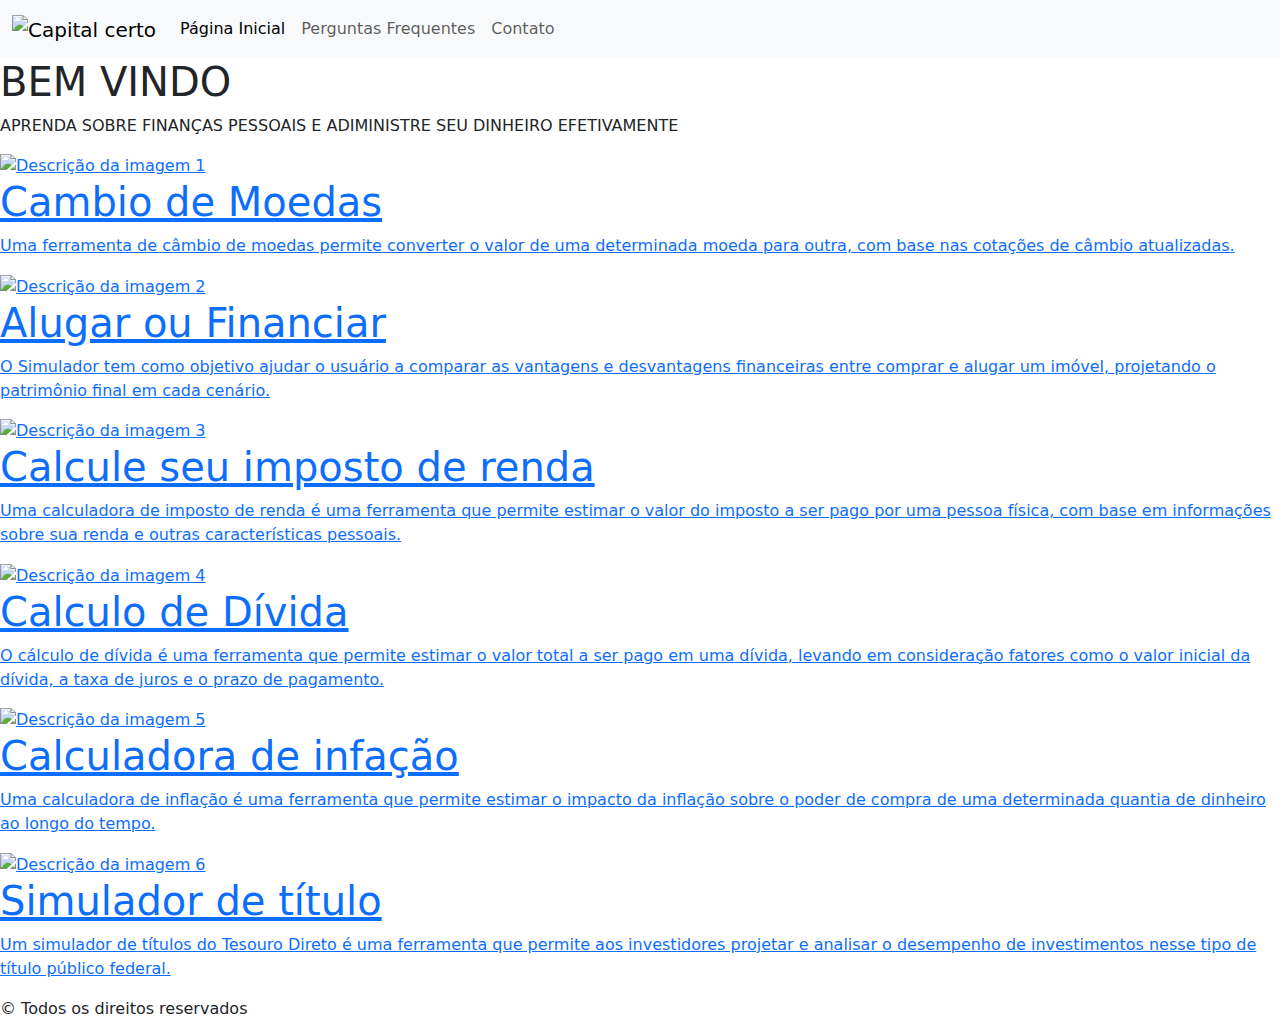
==== index.html @ fecb87bf "Update index.html" ====
<!DOCTYPE html>
<html lang="pt-BR">
<head>
    <meta charset="UTF-8">
    <meta name="viewport" content="width=device-width, initial-scale=1.0">
    <title>Capital Certo</title>
    <link rel="stylesheet" href="/index.css">
    <link href="https://cdn.jsdelivr.net/npm/bootstrap@5.3.3/dist/css/bootstrap.min.css" rel="stylesheet"
    integrity="sha384-QWTKZyjpPEjISv5WaRU9OFeRpok6YctnYmDr5pNlyT2bRjXh0JMhjY6hW+ALEwIH" crossorigin="anonymous">
  <script src="https://cdn.jsdelivr.net/npm/bootstrap@5.3.3/dist/js/bootstrap.bundle.min.js"
    integrity="sha384-YvpcrYf0tY3lHB60NNkmXc5s9fDVZLESaAA55NDzOxhy9GkcIdslK1eN7N6jIeHz"
    crossorigin="anonymous"></script>
</head>
<body>
    <header>
        <nav class="navbar navbar-expand-lg navbar-light bg-light bb-1">
          <div class="container-fluid">
            <a class="navbar-brand" href="/index.html"><img src="/logo-g7.png" alt="Capital certo"></a>
            <button class="navbar-toggler" type="button" data-bs-toggle="collapse" data-bs-target="#navbarNav"
              aria-controls="navbarNav" aria-expanded="false" aria-label="Toggle navigation">
              <span class="navbar-toggler-icon"></span>
            </button>
            <div class="collapse navbar-collapse" id="navbarNav">
              <ul class="navbar-nav">
                <li class="nav-item">
                  <a class="nav-link active" aria-current="page" href="#">Página Inicial</a>
                </li>
                <li class="nav-item">
                  <a class="nav-link" href="#">Perguntas Frequentes</a>
                </li>
                <li class="nav-item">
                  <a class="nav-link" href="#">Contato</a>
                </li>
              </ul>
            </div>
          </div>
        </nav>
      </header>
    <main>
        <section class="intro">
            <h1>BEM VINDO</h1>
            <p>APRENDA SOBRE FINANÇAS PESSOAIS E ADIMINISTRE SEU DINHEIRO EFETIVAMENTE</p>
        </section>
        <section class="content-grid">
            <div class="grid-item">
                <a href="/Cambio/cambio.html">
                    <img src="/cambio.jpg" alt="Descrição da imagem 1">
                    <h1>Cambio de Moedas</h1>
                    <p>Uma ferramenta de câmbio de moedas permite converter o valor de uma determinada moeda para outra, com base nas cotações de câmbio atualizadas.</p>
                </a>
            </div>
            <div class="grid-item">
                <a href="">
                    <img src="/alugarxfinanciar.jpeg" alt="Descrição da imagem 2">
                    <h1>Alugar ou Financiar</h1>
                    <p>O Simulador tem como objetivo ajudar o usuário a comparar as vantagens e desvantagens financeiras entre comprar e alugar um imóvel, projetando o patrimônio final em cada cenário.</p>
                </a>
            </div>
            <div class="grid-item">
                <a href="/Imposto de Renda - sprint 2/ImpostoDeRenda.html">
                    <img src="/imposto.png" alt="Descrição da imagem 3">
                    <h1>Calcule seu imposto de renda</h1>
                    <p>Uma calculadora de imposto de renda é uma ferramenta que permite estimar o valor do imposto a ser pago por uma pessoa física, com base em informações sobre sua renda e outras características pessoais.</p>
                </a>
            </div>
            <div class="grid-item">
                <a href="">
                    <img src="/divida.jpg" alt="Descrição da imagem 4">
                    <h1>Calculo de Dívida</h1>
                    <p>O cálculo de dívida é uma ferramenta que permite estimar o valor total a ser pago em uma dívida, levando em consideração fatores como o valor inicial da dívida, a taxa de juros e o prazo de pagamento.</p>
                </a>
            </div>
            <div class="grid-item">
                <a href="">
                    <img src="/inflacao.jpeg" alt="Descrição da imagem 5">
                    <h1>Calculadora de infação</h1>
                    <p>Uma calculadora de inflação é uma ferramenta que permite estimar o impacto da inflação sobre o poder de compra de uma determinada quantia de dinheiro ao longo do tempo.</p>

                </a>
            </div>
            <div class="grid-item">
                <a href="#">
                    <img src="/titulo.jpeg" alt="Descrição da imagem 6">
                    <h1>Simulador de título</h1>
                    <p>Um simulador de títulos do Tesouro Direto é uma ferramenta que permite aos investidores projetar e analisar o desempenho de investimentos nesse tipo de título público federal.</p>
                </a>
            </div>
        </section>
    </main>
    <footer>
        <div class="footer-container">
            <a href="#"></a>
            <a>&copy Todos os direitos reservados</a>
            <a href="#" class=""><span></span></a>
        </div>
    </footer>
</body>
</html>
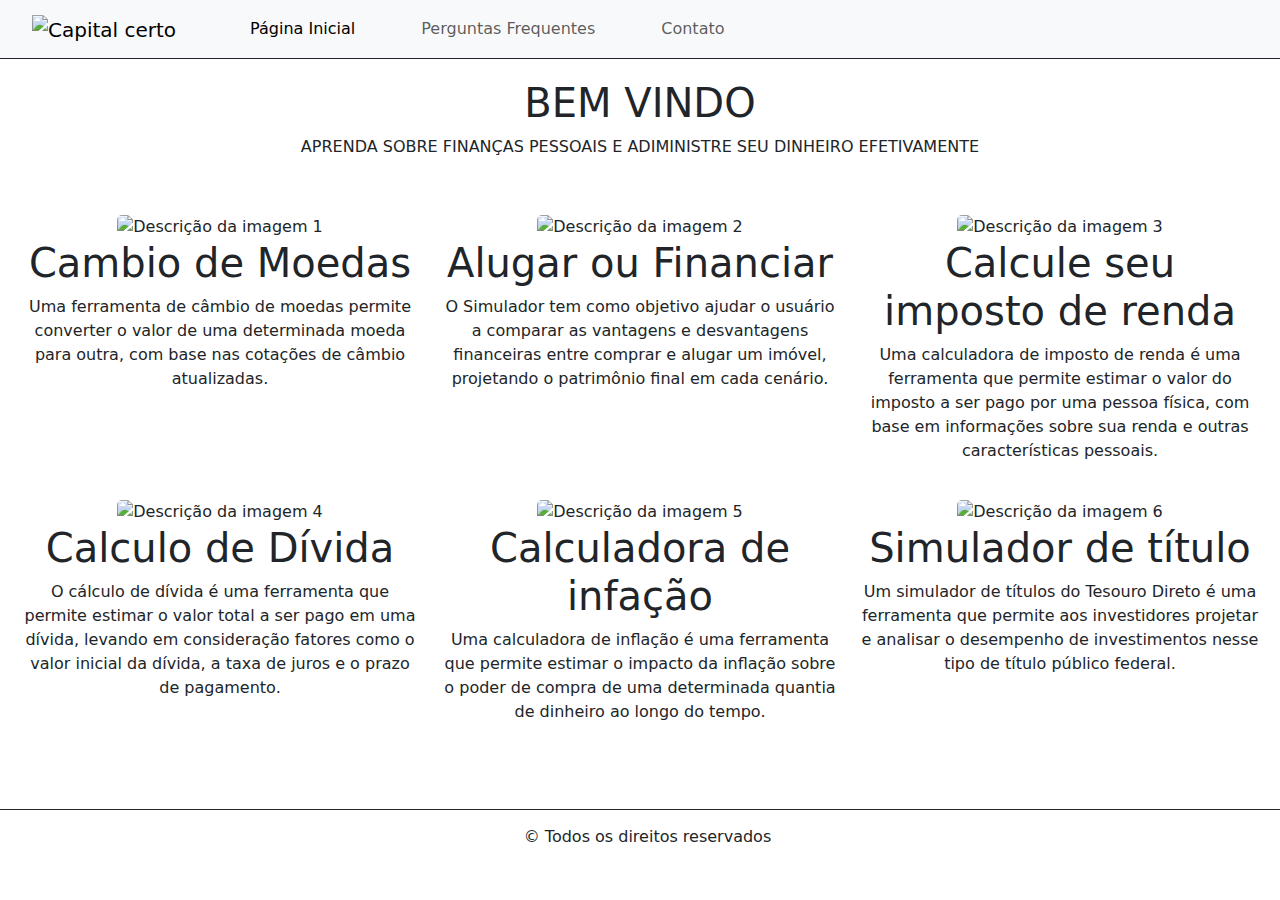
==== commit 5647c939: "Update index.html" ====
--- a/index.html
+++ b/index.html
@@ -4,7 +4,7 @@
     <meta charset="UTF-8">
     <meta name="viewport" content="width=device-width, initial-scale=1.0">
     <title>Capital Certo</title>
-    <link rel="stylesheet" href="/index.css">
+    <link rel="stylesheet" href="/codigo/Index/index.css">
     <link href="https://cdn.jsdelivr.net/npm/bootstrap@5.3.3/dist/css/bootstrap.min.css" rel="stylesheet"
     integrity="sha384-QWTKZyjpPEjISv5WaRU9OFeRpok6YctnYmDr5pNlyT2bRjXh0JMhjY6hW+ALEwIH" crossorigin="anonymous">
   <script src="https://cdn.jsdelivr.net/npm/bootstrap@5.3.3/dist/js/bootstrap.bundle.min.js"
@@ -15,7 +15,7 @@
     <header>
         <nav class="navbar navbar-expand-lg navbar-light bg-light bb-1">
           <div class="container-fluid">
-            <a class="navbar-brand" href="/index.html"><img src="/logo-g7.png" alt="Capital certo"></a>
+            <a class="navbar-brand" href="/Index/index.html"><img src="/Index/logo-g7.png" alt="Capital certo"></a>
             <button class="navbar-toggler" type="button" data-bs-toggle="collapse" data-bs-target="#navbarNav"
               aria-controls="navbarNav" aria-expanded="false" aria-label="Toggle navigation">
               <span class="navbar-toggler-icon"></span>
@@ -44,43 +44,43 @@
         <section class="content-grid">
             <div class="grid-item">
                 <a href="/Cambio/cambio.html">
-                    <img src="/cambio.jpg" alt="Descrição da imagem 1">
+                    <img src="/Index/cambio.jpg" alt="Descrição da imagem 1">
                     <h1>Cambio de Moedas</h1>
                     <p>Uma ferramenta de câmbio de moedas permite converter o valor de uma determinada moeda para outra, com base nas cotações de câmbio atualizadas.</p>
                 </a>
             </div>
             <div class="grid-item">
-                <a href="">
-                    <img src="/alugarxfinanciar.jpeg" alt="Descrição da imagem 2">
+                <a href="/AlugarxCompar/alugaroucomprar.html">
+                    <img src="/Index/alugarxfinanciar.jpeg" alt="Descrição da imagem 2">
                     <h1>Alugar ou Financiar</h1>
                     <p>O Simulador tem como objetivo ajudar o usuário a comparar as vantagens e desvantagens financeiras entre comprar e alugar um imóvel, projetando o patrimônio final em cada cenário.</p>
                 </a>
             </div>
             <div class="grid-item">
-                <a href="/Imposto de Renda - sprint 2/ImpostoDeRenda.html">
-                    <img src="/imposto.png" alt="Descrição da imagem 3">
+                <a href="/Imposto de Renda/ImpostoDeRenda.html">
+                    <img src="/Index/imposto.png" alt="Descrição da imagem 3">
                     <h1>Calcule seu imposto de renda</h1>
                     <p>Uma calculadora de imposto de renda é uma ferramenta que permite estimar o valor do imposto a ser pago por uma pessoa física, com base em informações sobre sua renda e outras características pessoais.</p>
                 </a>
             </div>
             <div class="grid-item">
-                <a href="">
-                    <img src="/divida.jpg" alt="Descrição da imagem 4">
+                <a href="/Calculadora de Dívidas/calculadoraDividas.html">
+                    <img src="/Index/divida.jpg" alt="Descrição da imagem 4">
                     <h1>Calculo de Dívida</h1>
                     <p>O cálculo de dívida é uma ferramenta que permite estimar o valor total a ser pago em uma dívida, levando em consideração fatores como o valor inicial da dívida, a taxa de juros e o prazo de pagamento.</p>
                 </a>
             </div>
             <div class="grid-item">
-                <a href="">
-                    <img src="/inflacao.jpeg" alt="Descrição da imagem 5">
+                <a href="/inflacao/inflacao.html">
+                    <img src="/Index/inflacao.jpeg" alt="Descrição da imagem 5">
                     <h1>Calculadora de infação</h1>
                     <p>Uma calculadora de inflação é uma ferramenta que permite estimar o impacto da inflação sobre o poder de compra de uma determinada quantia de dinheiro ao longo do tempo.</p>
 
                 </a>
             </div>
             <div class="grid-item">
-                <a href="#">
-                    <img src="/titulo.jpeg" alt="Descrição da imagem 6">
+                <a href="/calculadoraTitulo/calculadoraTitulo.html">
+                    <img src="/Index/titulo.jpeg" alt="Descrição da imagem 6">
                     <h1>Simulador de título</h1>
                     <p>Um simulador de títulos do Tesouro Direto é uma ferramenta que permite aos investidores projetar e analisar o desempenho de investimentos nesse tipo de título público federal.</p>
                 </a>
--- a/codigo/Index/index.css
+++ b/codigo/Index/index.css
@@ -0,0 +1,91 @@
+* {
+    margin: 0;
+    padding: 0;
+    box-sizing: border-box;
+}
+
+body {
+    font-family: Arial, sans-serif;
+}
+
+
+.navbar {
+    border-bottom: 1px solid;
+}
+
+.nav-item {
+    padding-left: 30px;
+}
+
+
+
+nav a {
+    margin-left: 20px;
+    text-decoration: none;
+    color: #333;
+}
+
+.intro {
+    padding: 20px;
+    text-align: center;
+}
+
+.highlight {
+    width: 100%;
+    height: 200px;
+    background-color: #eaeaea;
+    margin-top: 20px;
+}
+
+.content-grid {
+    display: grid;
+    grid-template-columns: repeat(auto-fit, minmax(300px, 1fr));
+    gap: 20px;
+    padding: 20px;
+    grid-template-columns: repeat(3, 1fr);
+    grid-template-rows: repeat(2, 1fr);
+}
+
+@media (max-width: 768px) {
+    .content-grid {
+
+        grid-template-columns: 1fr;
+        grid-template-rows: repeat(6, auto);
+        
+    }
+}
+
+
+.grid-item {
+    text-align: center;
+}
+
+.grid-item a {
+    text-decoration: none;
+    color: inherit;
+}
+
+.grid-item img {
+    width: 80%;
+    height: auto;
+    max-height: 200px;
+    object-fit: cover;
+    border-radius: 5px;
+}
+
+
+.footer-container {
+    
+    margin-top: 25px;
+    padding: 15px;
+    border-top: 1px solid;
+    display: flex;
+    justify-content: space-between;
+    align-items: center;
+}
+
+.footer-container a {
+    text-decoration: none;
+    padding-left: 15px;
+    color: black;
+}
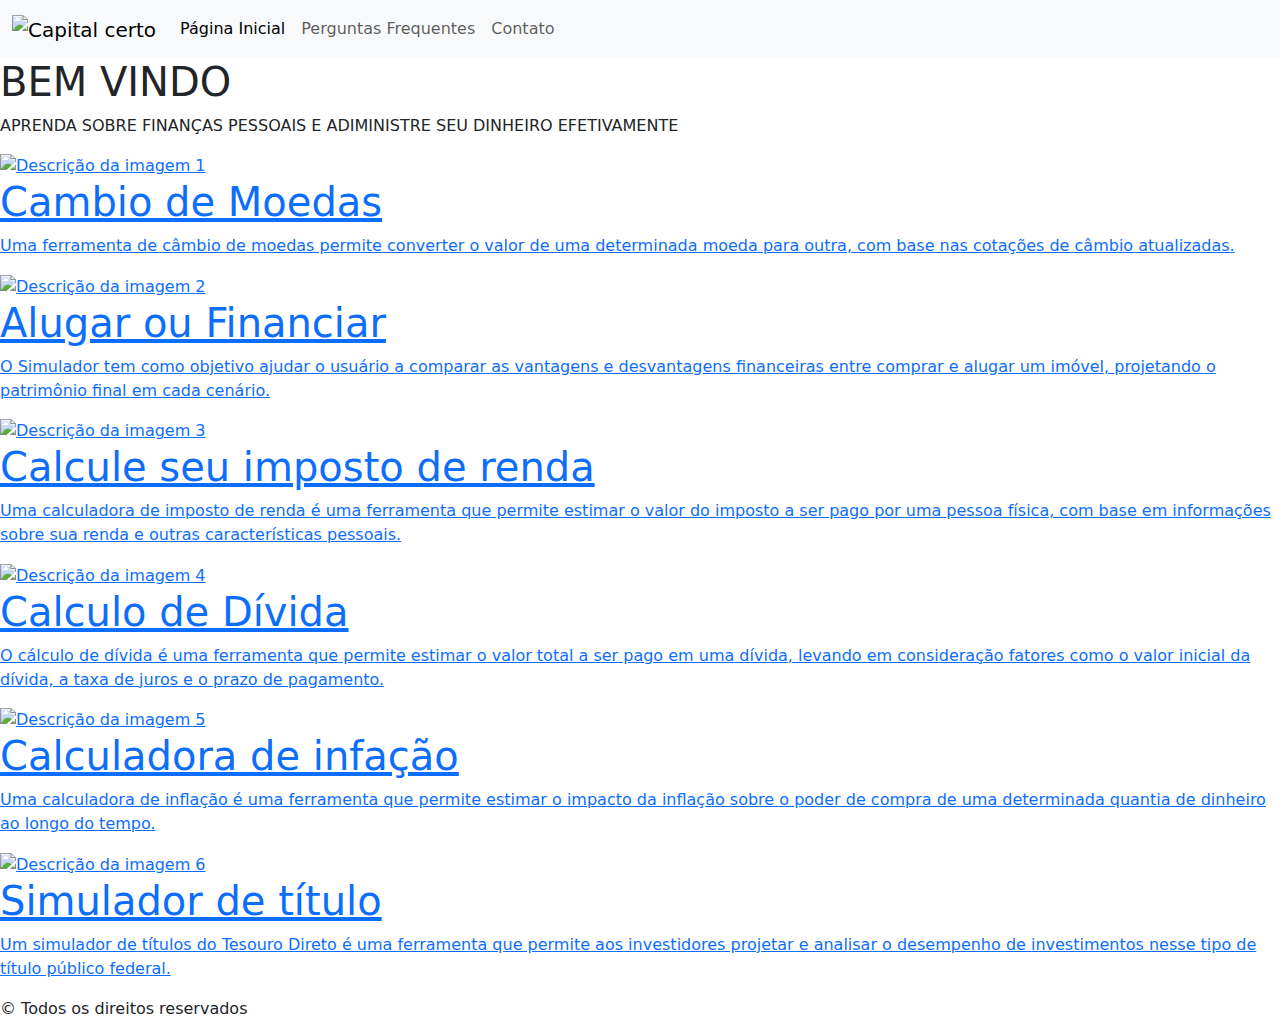
==== commit edf2ca89: "Update index.html" ====
--- a/index.html
+++ b/index.html
@@ -4,7 +4,7 @@
     <meta charset="UTF-8">
     <meta name="viewport" content="width=device-width, initial-scale=1.0">
     <title>Capital Certo</title>
-    <link rel="stylesheet" href="/codigo/Index/index.css">
+    <link rel="stylesheet" href="/Index/index.css">
     <link href="https://cdn.jsdelivr.net/npm/bootstrap@5.3.3/dist/css/bootstrap.min.css" rel="stylesheet"
     integrity="sha384-QWTKZyjpPEjISv5WaRU9OFeRpok6YctnYmDr5pNlyT2bRjXh0JMhjY6hW+ALEwIH" crossorigin="anonymous">
   <script src="https://cdn.jsdelivr.net/npm/bootstrap@5.3.3/dist/js/bootstrap.bundle.min.js"
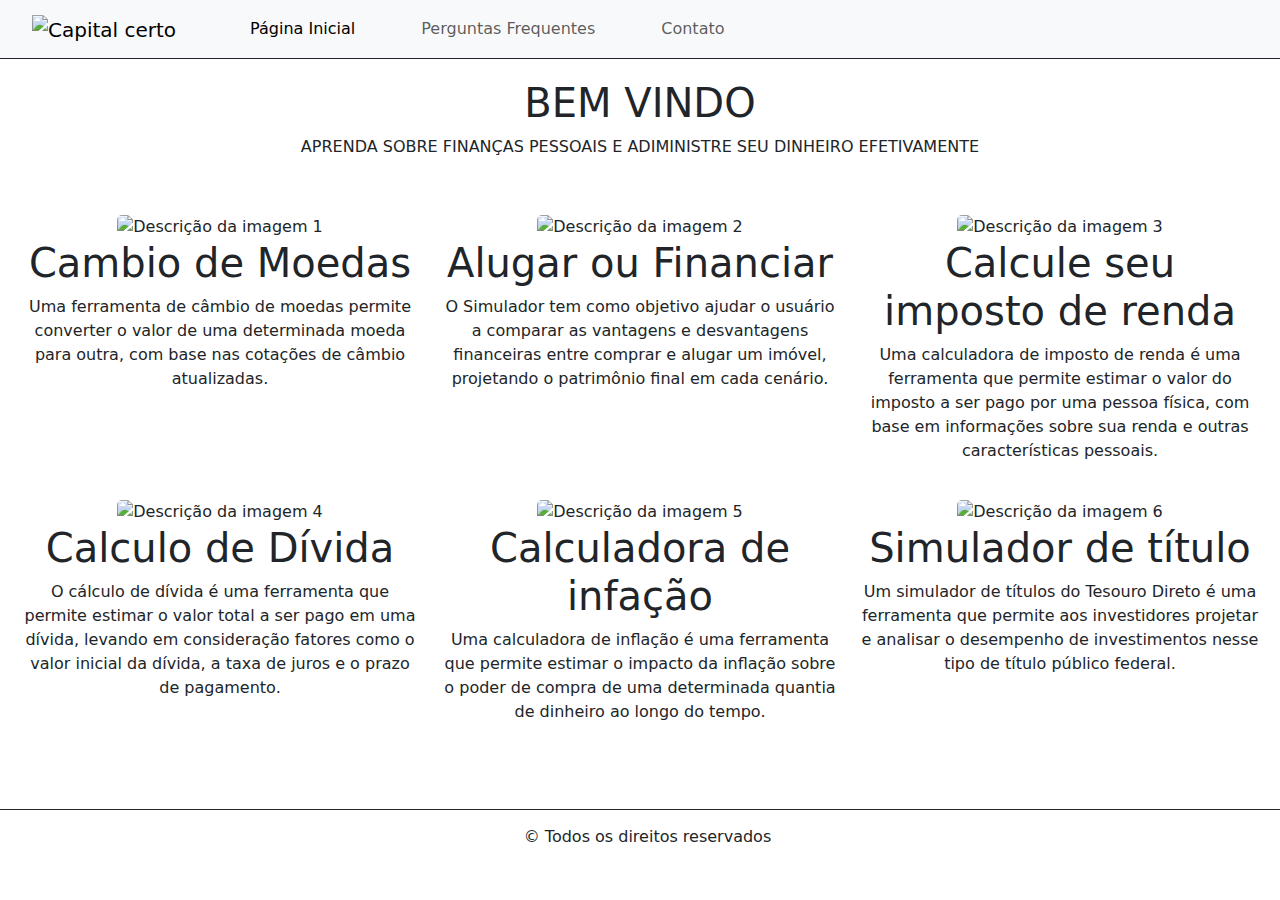
==== commit f57f9cb9: "Update index.html" ====
--- a/index.html
+++ b/index.html
@@ -4,7 +4,7 @@
     <meta charset="UTF-8">
     <meta name="viewport" content="width=device-width, initial-scale=1.0">
     <title>Capital Certo</title>
-    <link rel="stylesheet" href="/Index/index.css">
+    <link rel="stylesheet" href="/codigo/Index/index.css">
     <link href="https://cdn.jsdelivr.net/npm/bootstrap@5.3.3/dist/css/bootstrap.min.css" rel="stylesheet"
     integrity="sha384-QWTKZyjpPEjISv5WaRU9OFeRpok6YctnYmDr5pNlyT2bRjXh0JMhjY6hW+ALEwIH" crossorigin="anonymous">
   <script src="https://cdn.jsdelivr.net/npm/bootstrap@5.3.3/dist/js/bootstrap.bundle.min.js"
--- a/codigo/Index/index.css
+++ b/codigo/Index/index.css
@@ -0,0 +1,91 @@
+* {
+    margin: 0;
+    padding: 0;
+    box-sizing: border-box;
+}
+
+body {
+    font-family: Arial, sans-serif;
+}
+
+
+.navbar {
+    border-bottom: 1px solid;
+}
+
+.nav-item {
+    padding-left: 30px;
+}
+
+
+
+nav a {
+    margin-left: 20px;
+    text-decoration: none;
+    color: #333;
+}
+
+.intro {
+    padding: 20px;
+    text-align: center;
+}
+
+.highlight {
+    width: 100%;
+    height: 200px;
+    background-color: #eaeaea;
+    margin-top: 20px;
+}
+
+.content-grid {
+    display: grid;
+    grid-template-columns: repeat(auto-fit, minmax(300px, 1fr));
+    gap: 20px;
+    padding: 20px;
+    grid-template-columns: repeat(3, 1fr);
+    grid-template-rows: repeat(2, 1fr);
+}
+
+@media (max-width: 768px) {
+    .content-grid {
+
+        grid-template-columns: 1fr;
+        grid-template-rows: repeat(6, auto);
+        
+    }
+}
+
+
+.grid-item {
+    text-align: center;
+}
+
+.grid-item a {
+    text-decoration: none;
+    color: inherit;
+}
+
+.grid-item img {
+    width: 80%;
+    height: auto;
+    max-height: 200px;
+    object-fit: cover;
+    border-radius: 5px;
+}
+
+
+.footer-container {
+    
+    margin-top: 25px;
+    padding: 15px;
+    border-top: 1px solid;
+    display: flex;
+    justify-content: space-between;
+    align-items: center;
+}
+
+.footer-container a {
+    text-decoration: none;
+    padding-left: 15px;
+    color: black;
+}
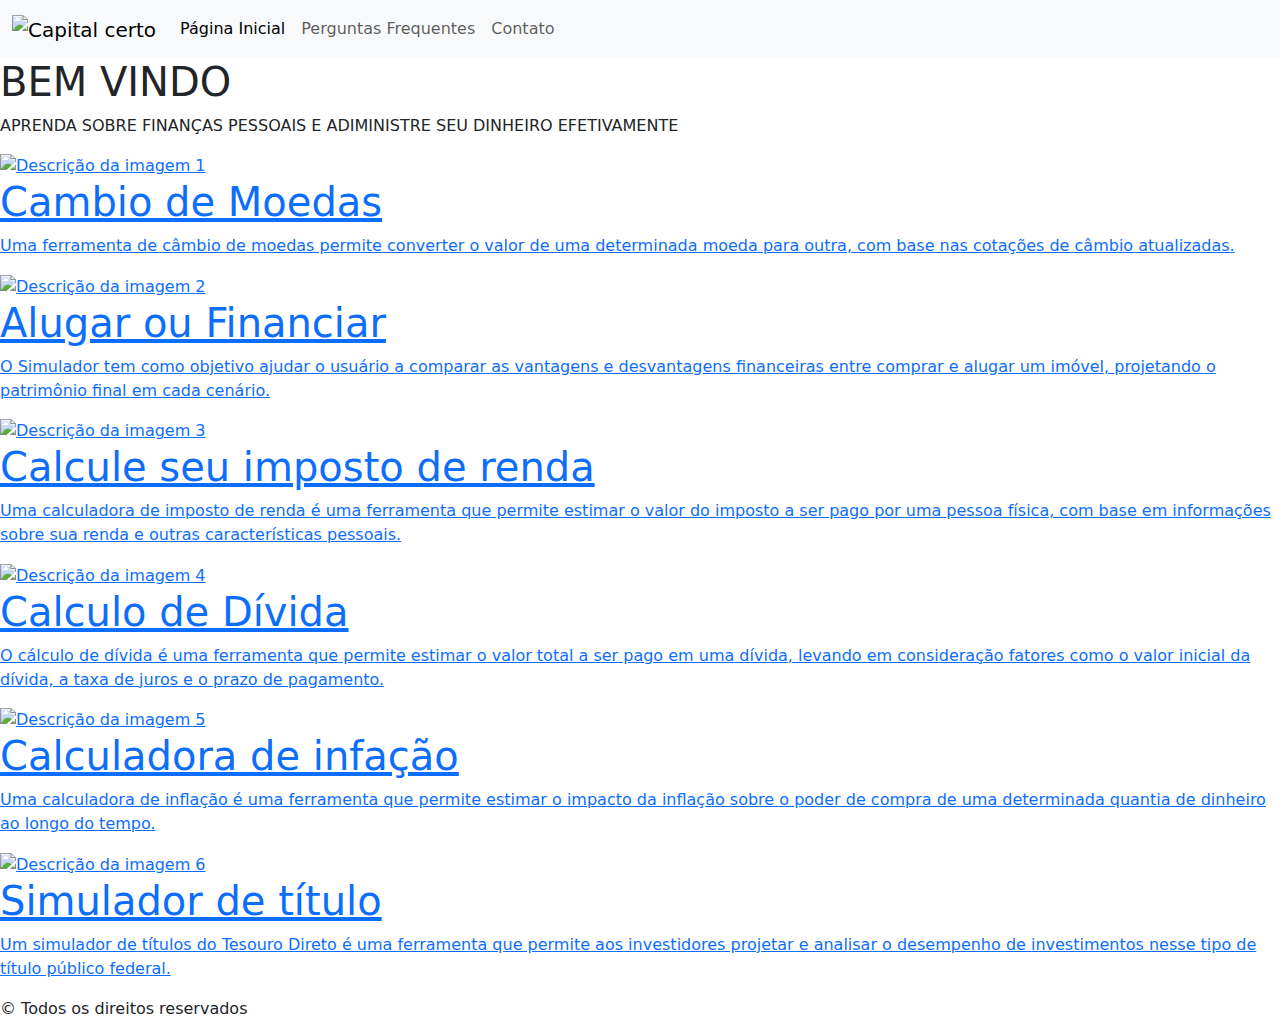
==== commit 70dab1db: "Create index.html" ====
--- a/index.html
+++ b/index.html
@@ -4,7 +4,7 @@
     <meta charset="UTF-8">
     <meta name="viewport" content="width=device-width, initial-scale=1.0">
     <title>Capital Certo</title>
-    <link rel="stylesheet" href="/codigo/Index/index.css">
+    <link rel="stylesheet" href="/Index/index.css">
     <link href="https://cdn.jsdelivr.net/npm/bootstrap@5.3.3/dist/css/bootstrap.min.css" rel="stylesheet"
     integrity="sha384-QWTKZyjpPEjISv5WaRU9OFeRpok6YctnYmDr5pNlyT2bRjXh0JMhjY6hW+ALEwIH" crossorigin="anonymous">
   <script src="https://cdn.jsdelivr.net/npm/bootstrap@5.3.3/dist/js/bootstrap.bundle.min.js"
@@ -15,7 +15,7 @@
     <header>
         <nav class="navbar navbar-expand-lg navbar-light bg-light bb-1">
           <div class="container-fluid">
-            <a class="navbar-brand" href="/Index/index.html"><img src="/Index/logo-g7.png" alt="Capital certo"></a>
+            <a class="navbar-brand" href="/codigo/Index/index.html"><img src="/Index/logo-g7.png" alt="Capital certo"></a>
             <button class="navbar-toggler" type="button" data-bs-toggle="collapse" data-bs-target="#navbarNav"
               aria-controls="navbarNav" aria-expanded="false" aria-label="Toggle navigation">
               <span class="navbar-toggler-icon"></span>
@@ -43,7 +43,7 @@
         </section>
         <section class="content-grid">
             <div class="grid-item">
-                <a href="/Cambio/cambio.html">
+                <a href="/codigo/Cambio/cambio.html">
                     <img src="/Index/cambio.jpg" alt="Descrição da imagem 1">
                     <h1>Cambio de Moedas</h1>
                     <p>Uma ferramenta de câmbio de moedas permite converter o valor de uma determinada moeda para outra, com base nas cotações de câmbio atualizadas.</p>
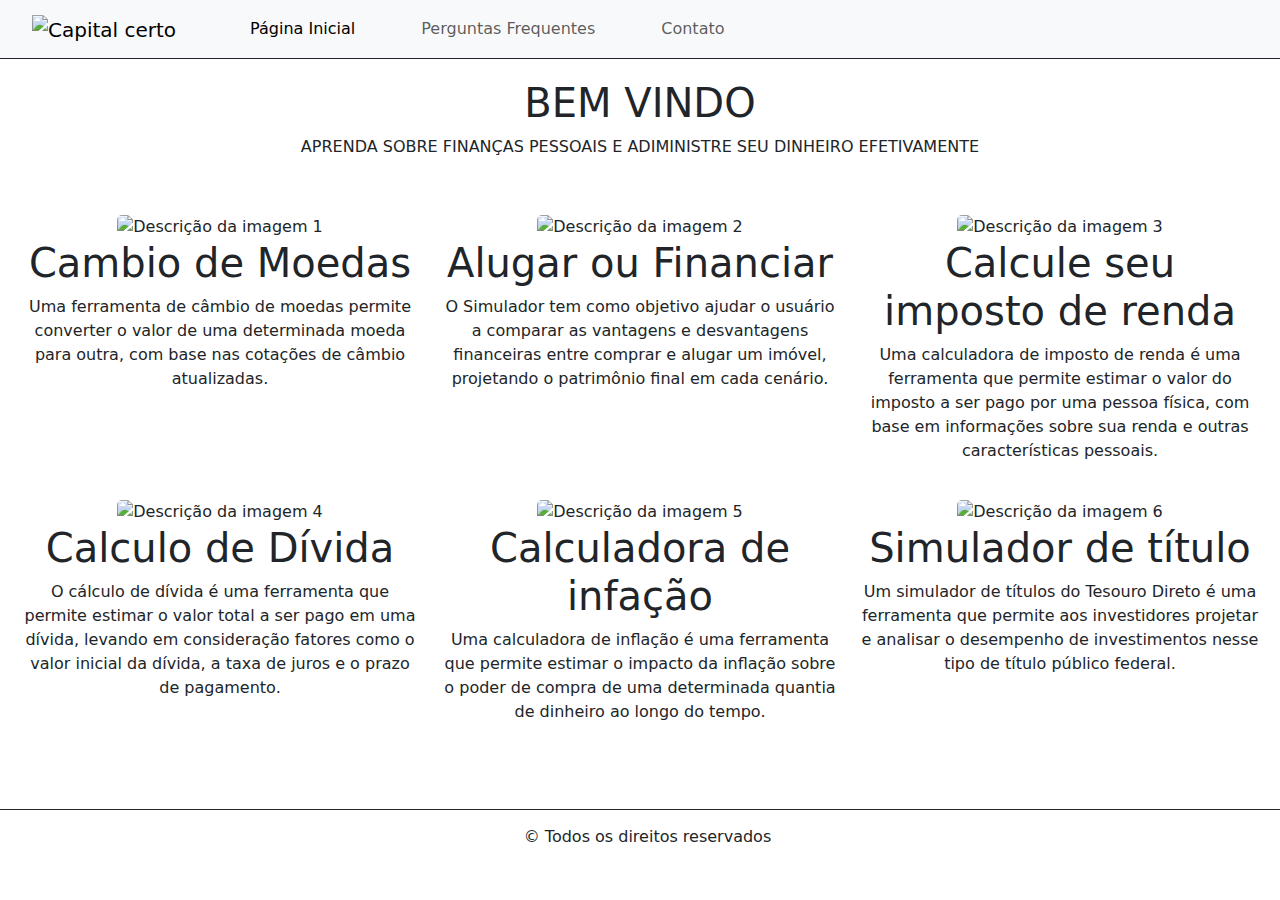
==== commit f5c323ca: "Update index.html" ====
--- a/index.html
+++ b/index.html
@@ -4,7 +4,7 @@
     <meta charset="UTF-8">
     <meta name="viewport" content="width=device-width, initial-scale=1.0">
     <title>Capital Certo</title>
-    <link rel="stylesheet" href="/Index/index.css">
+    <link rel="stylesheet" href="/codigo/Index/index.css">
     <link href="https://cdn.jsdelivr.net/npm/bootstrap@5.3.3/dist/css/bootstrap.min.css" rel="stylesheet"
     integrity="sha384-QWTKZyjpPEjISv5WaRU9OFeRpok6YctnYmDr5pNlyT2bRjXh0JMhjY6hW+ALEwIH" crossorigin="anonymous">
   <script src="https://cdn.jsdelivr.net/npm/bootstrap@5.3.3/dist/js/bootstrap.bundle.min.js"
--- a/codigo/Index/index.css
+++ b/codigo/Index/index.css
@@ -0,0 +1,91 @@
+* {
+    margin: 0;
+    padding: 0;
+    box-sizing: border-box;
+}
+
+body {
+    font-family: Arial, sans-serif;
+}
+
+
+.navbar {
+    border-bottom: 1px solid;
+}
+
+.nav-item {
+    padding-left: 30px;
+}
+
+
+
+nav a {
+    margin-left: 20px;
+    text-decoration: none;
+    color: #333;
+}
+
+.intro {
+    padding: 20px;
+    text-align: center;
+}
+
+.highlight {
+    width: 100%;
+    height: 200px;
+    background-color: #eaeaea;
+    margin-top: 20px;
+}
+
+.content-grid {
+    display: grid;
+    grid-template-columns: repeat(auto-fit, minmax(300px, 1fr));
+    gap: 20px;
+    padding: 20px;
+    grid-template-columns: repeat(3, 1fr);
+    grid-template-rows: repeat(2, 1fr);
+}
+
+@media (max-width: 768px) {
+    .content-grid {
+
+        grid-template-columns: 1fr;
+        grid-template-rows: repeat(6, auto);
+        
+    }
+}
+
+
+.grid-item {
+    text-align: center;
+}
+
+.grid-item a {
+    text-decoration: none;
+    color: inherit;
+}
+
+.grid-item img {
+    width: 80%;
+    height: auto;
+    max-height: 200px;
+    object-fit: cover;
+    border-radius: 5px;
+}
+
+
+.footer-container {
+    
+    margin-top: 25px;
+    padding: 15px;
+    border-top: 1px solid;
+    display: flex;
+    justify-content: space-between;
+    align-items: center;
+}
+
+.footer-container a {
+    text-decoration: none;
+    padding-left: 15px;
+    color: black;
+}
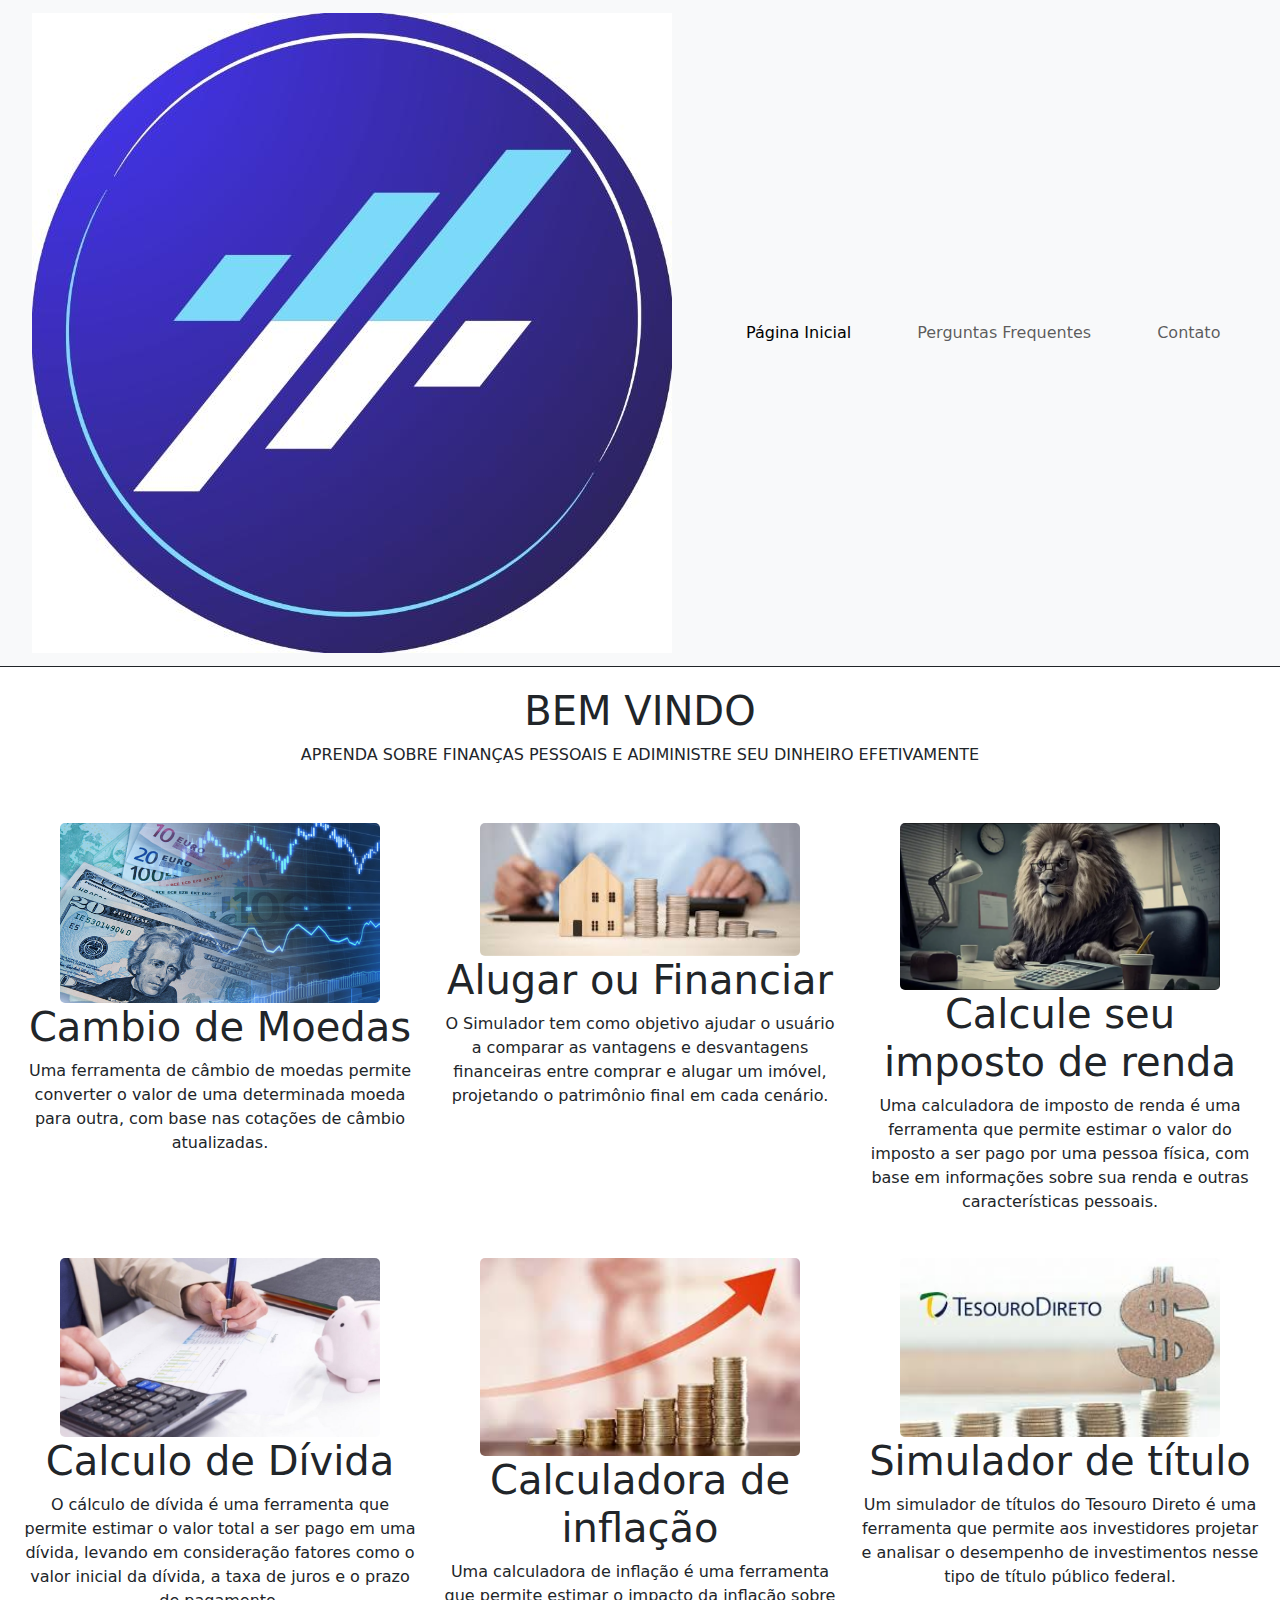
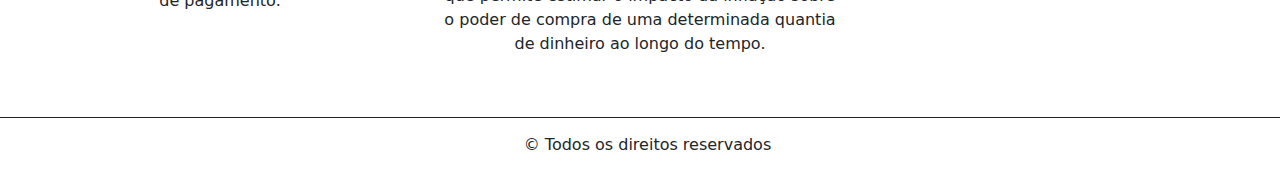
==== commit b4ac7d02: "Create index.html" ====
--- a/index.html
+++ b/index.html
@@ -15,7 +15,7 @@
     <header>
         <nav class="navbar navbar-expand-lg navbar-light bg-light bb-1">
           <div class="container-fluid">
-            <a class="navbar-brand" href="/codigo/Index/index.html"><img src="/Index/logo-g7.png" alt="Capital certo"></a>
+            <a class="navbar-brand" href="/codigo/Index/index.html"><img src="/codigo/calculadoraTitulo/logo.png" alt="Capital certo"></a>
             <button class="navbar-toggler" type="button" data-bs-toggle="collapse" data-bs-target="#navbarNav"
               aria-controls="navbarNav" aria-expanded="false" aria-label="Toggle navigation">
               <span class="navbar-toggler-icon"></span>
@@ -44,43 +44,43 @@
         <section class="content-grid">
             <div class="grid-item">
                 <a href="/codigo/Cambio/cambio.html">
-                    <img src="/Index/cambio.jpg" alt="Descrição da imagem 1">
+                    <img src="/codigo/Index/cambio.jpg" alt="Descrição da imagem 1">
                     <h1>Cambio de Moedas</h1>
                     <p>Uma ferramenta de câmbio de moedas permite converter o valor de uma determinada moeda para outra, com base nas cotações de câmbio atualizadas.</p>
                 </a>
             </div>
             <div class="grid-item">
-                <a href="/AlugarxCompar/alugaroucomprar.html">
-                    <img src="/Index/alugarxfinanciar.jpeg" alt="Descrição da imagem 2">
+                <a href="/codigo/AlugarxCompar/alugaroucomprar.html">
+                    <img src="/codigo/Index/alugarxfinanciar.jpeg" alt="Descrição da imagem 2">
                     <h1>Alugar ou Financiar</h1>
                     <p>O Simulador tem como objetivo ajudar o usuário a comparar as vantagens e desvantagens financeiras entre comprar e alugar um imóvel, projetando o patrimônio final em cada cenário.</p>
                 </a>
             </div>
             <div class="grid-item">
-                <a href="/Imposto de Renda/ImpostoDeRenda.html">
-                    <img src="/Index/imposto.png" alt="Descrição da imagem 3">
+                <a href="/codigo/Imposto de Renda/ImpostoDeRenda.html">
+                    <img src="/codigo/Index/imposto.png" alt="Descrição da imagem 3">
                     <h1>Calcule seu imposto de renda</h1>
                     <p>Uma calculadora de imposto de renda é uma ferramenta que permite estimar o valor do imposto a ser pago por uma pessoa física, com base em informações sobre sua renda e outras características pessoais.</p>
                 </a>
             </div>
             <div class="grid-item">
-                <a href="/Calculadora de Dívidas/calculadoraDividas.html">
-                    <img src="/Index/divida.jpg" alt="Descrição da imagem 4">
+                <a href="/codigo/Calculadora de Dívidas/calculadoraDividas.html">
+                    <img src="/codigo/Index/divida.jpg" alt="Descrição da imagem 4">
                     <h1>Calculo de Dívida</h1>
                     <p>O cálculo de dívida é uma ferramenta que permite estimar o valor total a ser pago em uma dívida, levando em consideração fatores como o valor inicial da dívida, a taxa de juros e o prazo de pagamento.</p>
                 </a>
             </div>
             <div class="grid-item">
-                <a href="/inflacao/inflacao.html">
-                    <img src="/Index/inflacao.jpeg" alt="Descrição da imagem 5">
-                    <h1>Calculadora de infação</h1>
+                <a href="/codigo/inflacao/inflacao.html">
+                    <img src="/codigo/Index/inflacao.jpeg" alt="Descrição da imagem 5">
+                    <h1>Calculadora de inflação</h1>
                     <p>Uma calculadora de inflação é uma ferramenta que permite estimar o impacto da inflação sobre o poder de compra de uma determinada quantia de dinheiro ao longo do tempo.</p>
 
                 </a>
             </div>
             <div class="grid-item">
-                <a href="/calculadoraTitulo/calculadoraTitulo.html">
-                    <img src="/Index/titulo.jpeg" alt="Descrição da imagem 6">
+                <a href="/codigo/calculadoraTitulo/calculadoraTitulo.html">
+                    <img src="/codigo/Index/titulo.jpeg" alt="Descrição da imagem 6">
                     <h1>Simulador de título</h1>
                     <p>Um simulador de títulos do Tesouro Direto é uma ferramenta que permite aos investidores projetar e analisar o desempenho de investimentos nesse tipo de título público federal.</p>
                 </a>
